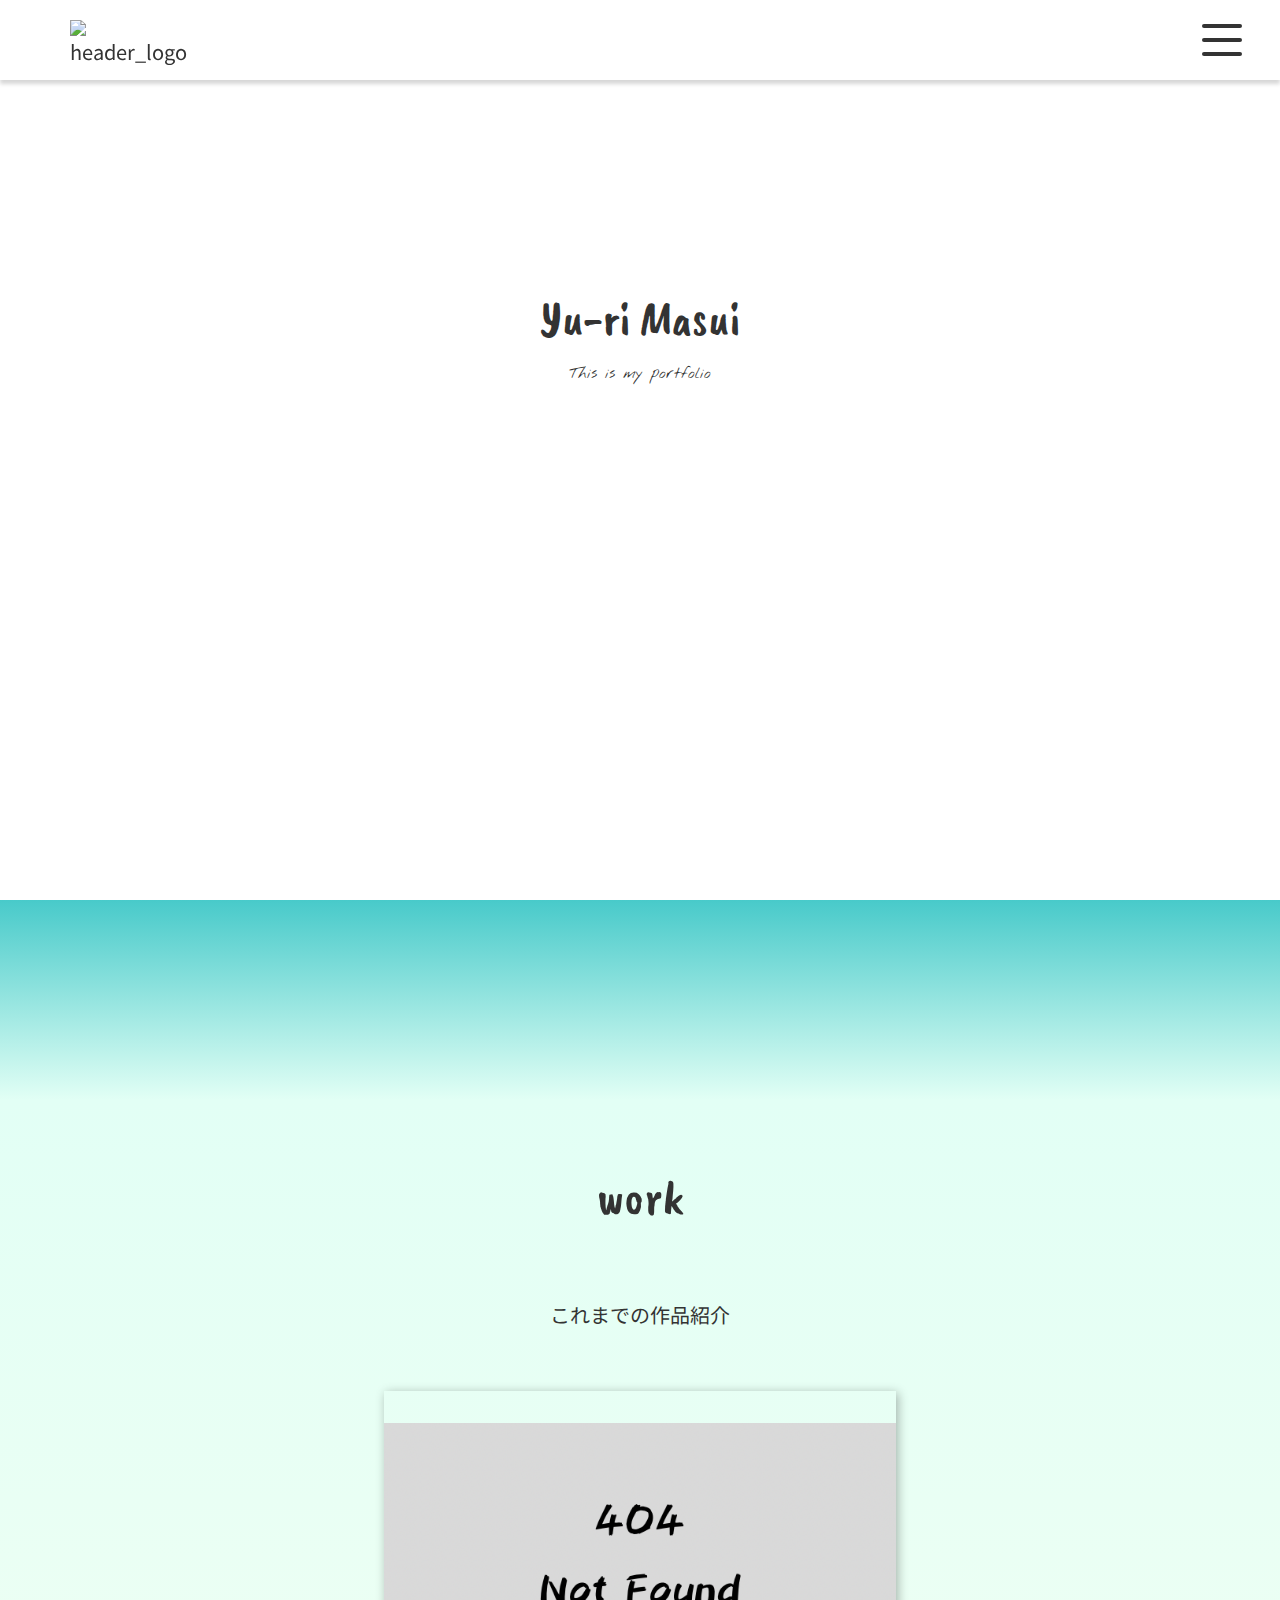
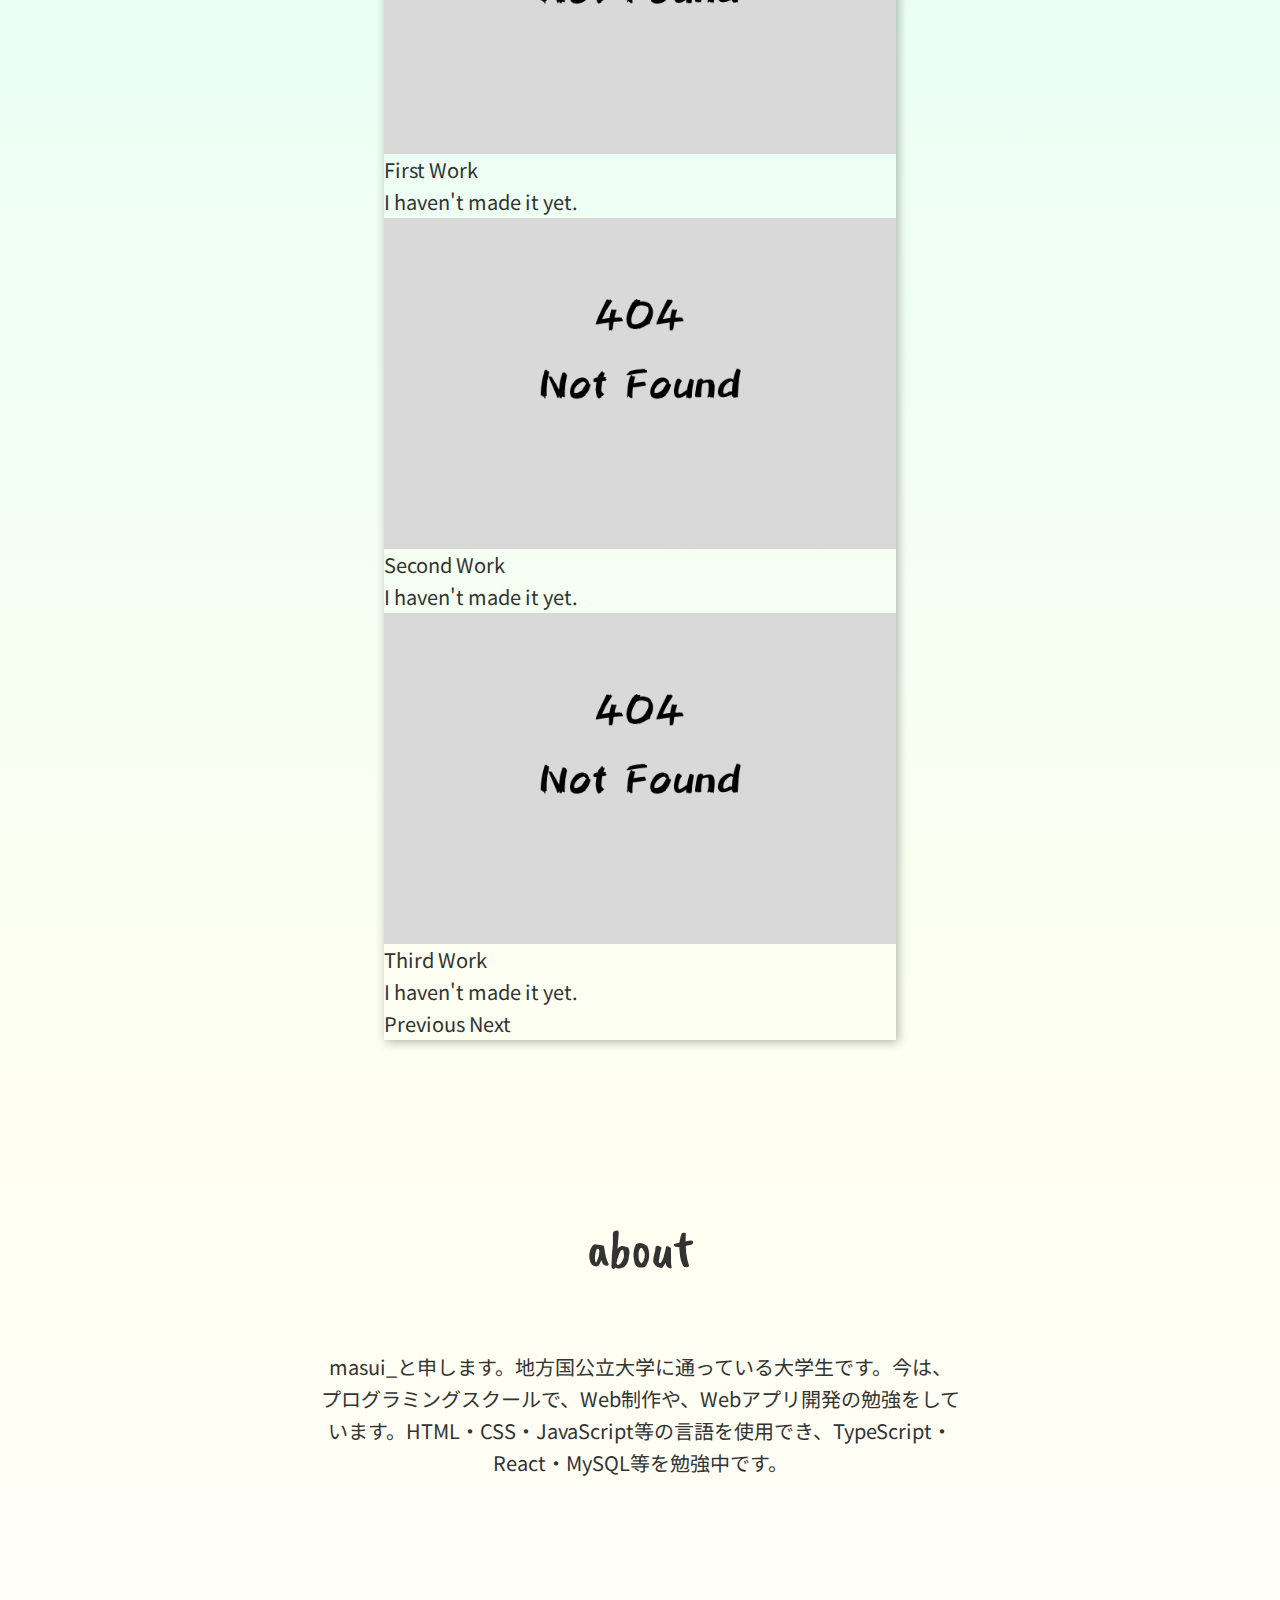
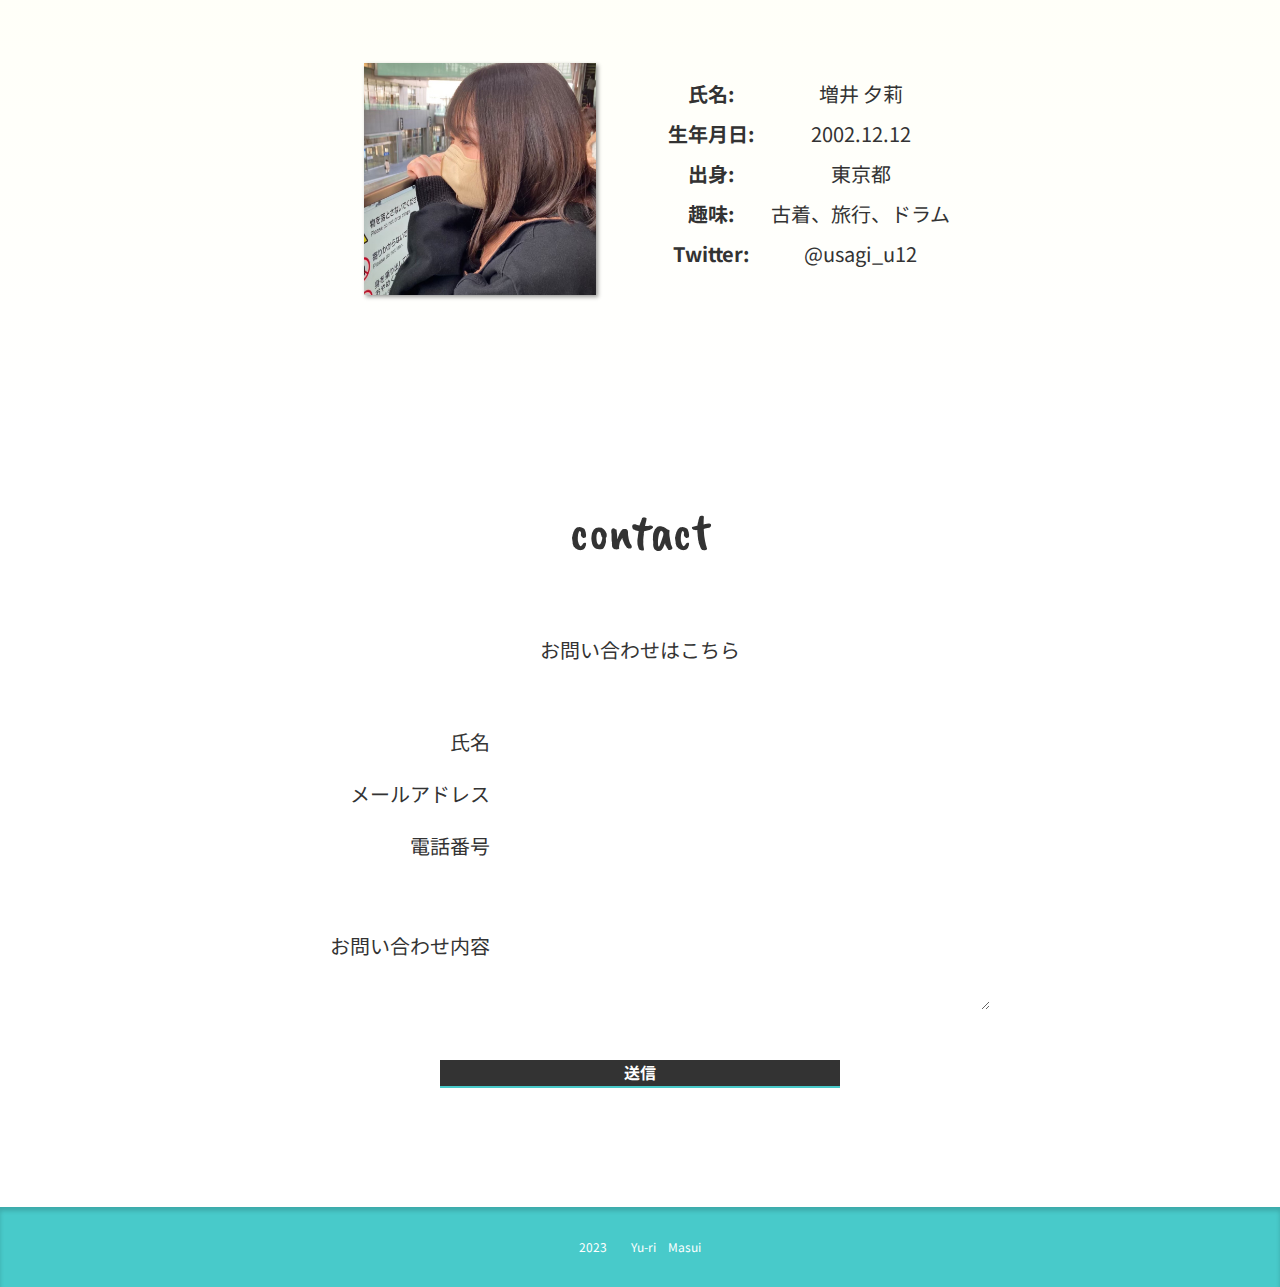
==== index.html @ 7bfdb61e "Add files via upload" ====
<!DOCTYPE html>
<html lang="ja">
  <head>
    <meta charset="UTF-8" />
    <meta name="viewport" content="width=device-width, initial-scale=1.0" />
    <title>Yu-ri Masui' portfolio</title>
    <!-- google fonts -->
    <link rel="preconnect" href="https://fonts.googleapis.com" />
    <link rel="preconnect" href="https://fonts.gstatic.com" crossorigin />
    <link
      href="https://fonts.googleapis.com/css2?family=Caveat+Brush&family=Nothing+You+Could+Do&family=Noto+Sans+JP:wght@400;700&display=swap"
      rel="stylesheet"
    />
    <!-- link -->
    <link rel="stylesheet" href="/src/css/reset.css" />
    <link
      href="https://cdn.jsdelivr.net/npm/bootstrap@5.3.0/dist/css/bootstrap.min.css"
      rel="stylesheet"
      integrity="sha384-9ndCyUaIbzAi2FUVXJi0CjmCapSmO7SnpJef0486qhLnuZ2cdeRhO02iuK6FUUVM"
      crossorigin="anonymous"
    />
    <link rel="stylesheet" href="/src/css/style.css" />
    <link
      rel="stylesheet"
      href="https://cdn.jsdelivr.net/npm/bootstrap-icons@1.8.0/font/bootstrap-icons.css"
    />
    <script
      src="https://cdn.jsdelivr.net/npm/bootstrap@5.3.0/dist/js/bootstrap.bundle.min.js"
      integrity="sha384-geWF76RCwLtnZ8qwWowPQNguL3RmwHVBC9FhGdlKrxdiJJigb/j/68SIy3Te4Bkz"
      crossorigin="anonymous"
    ></script>
    <script src="/src/main.js" defer></script>
  </head>
  <body>
    <!-- header -->
    <header class="header">
      <!-- header_logo -->
      <p class="header_logo">
        <a href="index.html" class="header_logo-link">
          <img
            src="/img/header01.jpg"
            alt="header_logo"
            class="header_logo-img"
            width="567"
            height="339"
          />
        </a>
      </p>
      <!-- header_nav -->
      <div class="drawer">
        <div class="drawer_hamburger" id="js_drawer_hamburger">
          <span class="hamburger-linetop" id="js_hamburger-linetop"></span>
          <span
            class="hamburger-linecenter"
            id="js_hamburger-linecenter"
          ></span>
          <span
            class="hamburger-linebottom"
            id="js_hamburger-linebottom"
          ></span>
        </div>
        <nav class="nav" id="js_nav">
          <ul class="nav_list">
            <li class="nav_item">
              <a href="#work" class="js_close-hamburger">work</a>
            </li>
            <li class="nav_item">
              <a href="#about" class="js_close-hamburger">about</a>
            </li>
            <li class="nav_item">
              <a href="#contact" class="js_close-hamburger">contact</a>
            </li>
          </ul>
        </nav>
      </div>
    </header>

    <!-- main -->
    <main class="main">
      <!-- main_kv -->
      <div class="kv">
        <h1 class="kv_ttl">Yu-ri Masui</h1>
        <h2 class="kv_ttl-sub">This is my portfolio</h2>
      </div>
      <div class="space1" id="work"></div>
      <!-- main_works -->
      <div class="works cont">
        <h2 class="ttl">work</h2>
        <p class="txt">これまでの作品紹介</p>
        <!-- ここでスライドショー作りたい -->
        <div
          id="carouselExampleDark"
          class="carousel carousel-dark slide work-carousel"
          data-bs-ride="carousel"
        >
          <div class="carousel-indicators">
            <button
              type="button"
              data-bs-target="#carouselExampleDark"
              data-bs-slide-to="0"
              class="active"
              aria-current="true"
              aria-label="Slide 1"
            ></button>
            <button
              type="button"
              data-bs-target="#carouselExampleDark"
              data-bs-slide-to="1"
              aria-label="Slide 2"
            ></button>
            <button
              type="button"
              data-bs-target="#carouselExampleDark"
              data-bs-slide-to="2"
              aria-label="Slide 3"
            ></button>
          </div>
          <div class="carousel-inner work-carousel-inner">
            <!-- item1 -->
            <div class="carousel-item active" data-bs-interval="5000">
              <a href="https://www.anime-chiikawa.jp/">
                <img
                  src="/img/item01.png"
                  class="d-block w-100 work-carousel-img"
                  alt="404nofound"
                  width="650"
                  height="420"
                />
                <div class="carousel-caption d-none d-md-block">
                  <h5>First Work</h5>
                  <p>I haven't made it yet.</p>
                </div>
              </a>
            </div>
            <!-- item2 -->
            <div class="carousel-item" data-bs-interval="5000">
              <a href="">
                <img
                  src="/img/item01.png"
                  class="d-block w-100 work-carousel-img"
                  alt="404nofound"
                  width="650"
                  height="420"
                />
                <div class="carousel-caption d-none d-md-block">
                  <h5>Second Work</h5>
                  <p>I haven't made it yet.</p>
                </div>
              </a>
            </div>
            <!-- item3 -->
            <div class="carousel-item" data-bs-interval="5000">
              <a href="">
                <img
                  src="/img/item01.png"
                  class="d-block w-100 work-carousel-img"
                  alt="404nofound"
                  width="650"
                  height="420"
                />
                <div class="carousel-caption d-none d-md-block">
                  <h5>Third Work</h5>
                  <p>I haven't made it yet.</p>
                </div>
              </a>
            </div>
          </div>
          <!-- prev btn -->
          <button
            class="carousel-control-prev"
            type="button"
            data-bs-target="#carouselExampleDark"
            data-bs-slide="prev"
          >
            <span class="carousel-control-prev-icon" aria-hidden="true"></span>
            <span class="visually-hidden">Previous</span>
          </button>
          <!-- next btn -->
          <button
            class="carousel-control-next"
            type="button"
            data-bs-target="#carouselExampleDark"
            data-bs-slide="next"
          >
            <span class="carousel-control-next-icon" aria-hidden="true"></span>
            <span class="visually-hidden">Next</span>
          </button>
        </div>
      </div>
      <!-- main_about -->
      <div class="about cont" id="about">
        <h2 class="ttl">about</h2>
        <p class="txt">
          masui_と申します。地方国公立大学に通っている大学生です。今は、プログラミングスクールで、Web制作や、Webアプリ開発の勉強をしています。HTML・CSS・JavaScript等の言語を使用でき、TypeScript・React・MySQL等を勉強中です。
        </p>
        <div class="about_wrap">
          <div class="about_img-wrap">
            <img
              src="/img/about01.jpg"
              alt="masui_"
              class="about_img"
              width="200px"
              height="200px"
            />
          </div>
          <table class="about_table">
            <tr class="about_tr">
              <td class="about_head">氏名:</td>
              <td class="about_data">増井 夕莉</td>
            </tr>
            <tr class="about_tr">
              <td class="about_head">生年月日:</td>
              <td class="about_data">2002.12.12</td>
            </tr>
            <tr class="about_tr">
              <td class="about_head">出身:</td>
              <td class="about_data">東京都</td>
            </tr>
            <tr class="about_tr">
              <td class="about_head">趣味:</td>
              <td class="about_data">古着、旅行、ドラム</td>
            </tr>
            <tr class="about_tr">
              <td class="about_head">Twitter:</td>
              <td class="about_data">@usagi_u12</td>
            </tr>
          </table>
        </div>
      </div>
      <!-- main_contact -->
      <div class="contact cont" id="contact">
        <h2 class="ttl">contact</h2>
        <p class="txt">お問い合わせはこちら</p>
        <div class="contact_form">
          <!-- bootstrapでふぉーむつくる -->
          <form>
            <div class="form-group">
              <label for="exampleInputName">氏名</label>
              <input
                type="name"
                class="form-control"
                id="exampleInputName"
                aria-describedby="emailHelp"
                placeholder=""
              />
            </div>
            <div class="form-group">
              <label for="exampleInputEmail">メールアドレス</label>
              <input
                type="email"
                class="form-control"
                id="exampleInputEmail"
                placeholder=""
              />
            </div>
            <div class="form-group">
              <label for="exampleInputTel">電話番号</label>
              <input
                type="tel"
                class="form-control"
                id="exampleInputTel"
                placeholder=""
              />
            </div>
            <div class="form-group">
              <label for="exampleInputTextarea">お問い合わせ内容</label>
              <textarea
                class="form-control"
                id="exampleInputTextarea"
                rows="5"
              ></textarea>
            </div>
            <a href="" class="form-btn btn">送信</a>
          </form>
        </div>
      </div>
    </main>

    <!-- footer -->
    <footer class="footer">
      <small class="footer_cr">2023　　Yu-ri　Masui</small>
    </footer>
  </body>
</html>
---- src/css/style.css ----
@charset "UTF-8";

:root {
  --white-color: #fff;
  --black-color: #333;
  --emerald-color: #48caca;
  --green-color: #e2fff5;
  --yellow-color: #fffff1;
}

body {
  color: var(--black-color);
  font-size: 14px;
  line-height: 1.6;
  background: var(--white-color);
  font-family: "Caveat Brush", cursive;
  font-family: "Nothing You Could Do", cursive;
  font-family: "Noto Sans JP", sans-serif;
}
@media screen and (min-width: 768px) {
  body {
    font-size: 20px;
  }
}

/* header */
.header {
  height: 60px;
  position: sticky;
  top: 0;
  left: 0;
  z-index: 100;
  padding: 0 4px;
  box-shadow: 0 4px 4px rgba(0, 0, 0, 0.16);
  display: flex;
  justify-content: space-between;
  align-items: center;
  background: var(--white-color);
}
@media screen and (min-width: 768px) {
  .header {
    height: 80px;
    padding: 0 10px;
  }
}

.header_logo {
  top: 0;
  width: 100px;
  height: 40px;
}
@media screen and (min-width: 768px) {
  .header_logo {
    margin-left: 60px;
    width: 120px;
  }
}

/* ハンバーガーメニュー */
/* ～アイコン */
.drawer_hamburger {
  display: flex;
  height: 60px;
  width: 60px;
  justify-content: center;
  align-items: center;
  position: relative;
  z-index: 90;
  cursor: pointer;
}
@media screen and (min-width: 768px) {
  .drawer_hamburger {
    height: 96px;
    width: 96px;
  }
}
.hamburger-linetop,
.hamburger-linecenter,
.hamburger-linebottom {
  height: 2px;
  width: 25px;
  border-radius: 3px;
  background: var(--black-color);
  transition: 0.5s;
  position: absolute;
}
@media screen and (min-width: 768px) {
  .hamburger-linetop,
  .hamburger-linecenter,
  .hamburger-linebottom {
    height: 4px;
    width: 40px;
    border-radius: 5px;
  }
}
.hamburger-linetop {
  top: 20px;
}
@media screen and (min-width: 768px) {
  .hamburger-linetop {
    top: 32px;
  }
}
.hamburger-linebottom {
  bottom: 20px;
}
@media screen and (min-width: 768px) {
  .hamburger-linebottom {
    bottom: 32px;
  }
}

/* ～でてくるやつ（引き出し？） */
.nav {
  width: 100%;
  height: 100%;
  position: fixed;
  bottom: 100%;
  left: 0%;
  z-index: 80;
  background: var(--white-color);
  transition: 0.5s;
  text-align: center;
  padding-top: 200px;
}

.nav_list {
  list-style: none;
  margin-left: calc(50% - 64px);
}
@media screen and (min-width: 768px) {
  .nav_list {
    margin-left: calc(50% - 80px);
  }
}

.nav_item {
  display: flex;
  justify-content: center;
  align-items: center;
}
.nav_item:not(:first-child) {
  margin-top: 40px;
}
@media screen and (min-width: 768px) {
  .nav_item:not(:first-child) {
    margin-top: 64px;
  }
}
.nav_item a {
  font-family: "Caveat Brush", cursive;
  font-size: 24px;
  color: var(--black-color);
  text-decoration: none;
}
@media screen and (min-width: 768px) {
  .nav_item a {
    font-size: 32px;
  }
}
.nav_item a:hover {
  color: var(--emerald-color);
  transition: 0.3s;
}

/* クリックで追加するCSS */
.nav_open {
  bottom: 0;
}
.hamburger-linetop-later {
  top: 29px;
  transform: rotate(45deg);
}
@media screen and (min-width: 768px) {
  .hamburger-linetop-later {
    top: 62px;
  }
}
.hamburger-linecenter-later {
  background: rgba(255, 255, 255, 0);
}
.hamburger-linebottom-later {
  bottom: 29px;
  transform: rotate(-45deg);
}
@media screen and (min-width: 768px) {
  .hamburger-linetop-later {
    bottom: 62px;
  }
}

/* main */
.kv {
  height: calc(100vh - 60px);
}
@media screen and (min-width: 768px) {
  .kv {
    height: calc(100vh - 80px);
  }
}

.kv_ttl {
  padding-top: 300px;
  font-family: "Caveat Brush", cursive;
  font-size: 48px;
  text-align: center;
}
@media screen and (min-width: 768px) {
  .kv_ttl {
    padding-top: 200px;
  }
}

.kv_ttl-sub {
  padding-top: 4px;
  font-family: "Nothing You Could Do", cursive;
  font-size: 16px;
  text-align: center;
}

.space1 {
  height: 70px;
  background: linear-gradient(var(--emerald-color), var(--green-color));
}
@media screen and (min-width: 768px) {
  .space1 {
    height: 200px;
  }
}

/* cont */
.cont {
  padding: 32px 0;
}
@media screen and (min-width: 768px) {
  .cont {
    padding: 56px 0;
  }
}

.ttl {
  font-family: "Caveat Brush", cursive;
  font-size: 32px;
  text-align: center;
}
@media screen and (min-width: 768px) {
  .ttl {
    font-size: 52px;
  }
}

.txt {
  width: 80%;
  margin: 20px auto;
  text-align: center;
}
@media screen and (min-width: 768px) {
  .txt {
    width: 50%;
    margin: 60px auto;
  }
}

/* works */
.works {
  background: linear-gradient(var(--green-color), var(--yellow-color));
}

.work-carousel {
  width: 80%;
  margin: 56px auto;
  box-shadow: 2px 2px 10px rgba(0, 0, 0, 0.3);
}
@media screen and (min-width: 768px) {
  .work-carousel {
    width: 60%;
  }
}
@media screen and (min-width: 1080px) {
  .work-carousel {
    width: 40%;
  }
}

/* about */
.about {
  background: linear-gradient(var(--yellow-color), var(--white-color));
}

@media screen and (min-width: 1080px) {
  .about_wrap {
    display: flex;
    align-items: center;
    margin-left: calc(50% - 300px);
  }
}

.about_img-wrap {
  margin: 0 auto;
  margin-top: 40px;
  padding: 0 24px;
  width: 200px;
  height: 200px;
  display: flex;
  align-items: center;
}
@media screen and (min-width: 1080px) {
  .about_img-wrap {
    width: 400px;
    height: 400px;
  }
}

.about_img {
  box-shadow: 2px 2px 4px rgba(0, 0, 0, 0.4);
}

.about_table {
  display: flex;
  justify-content: center;
  align-items: center;
}
@media screen and (min-width: 1080px) {
  .about_table {
    display: block;
    margin-top: 30px;
    margin-left: 40px;
  }
}

.about_tr:not(:first-child) {
  white-space: 10px;
}

.about_head {
  padding: 4px 8px;
  text-align: center;
  font-weight: bold;
}

.about_data {
  padding: 4px 8px;
  text-align: center;
}

/* contact */
.contact_form {
  margin: 60px 0;
  /* padding: 0 24px; */
  display: flex;
  justify-content: center;
}

.form-group:not(:first-child) {
  margin-top: 20px;
}

@media screen and (min-width: 1080px) {
  .form-group {
    display: flex;
    justify-content: space-around;
    align-items: center;
    width: 800px;
  }
  .form-group label {
    width: 200px;
    display: flex;
    justify-content: right;
  }
  .form-group input,
  .form-group textarea {
    width: 400px;
  }
}

.form-btn {
  font-size: 16px;
  font-weight: bold;
  margin-top: 20px;
  margin-bottom: 3px;
  display: flex;
  justify-content: center;
  color: var(--white-color);
  background: var(--black-color);
  border-bottom: 2px solid var(--emerald-color);
}
@media screen and (min-width: 1080px) {
  .form-btn {
    width: 400px;
    margin-top: 50px;
    margin-left: auto;
    margin-right: auto;
  }
}

.form-btn:hover {
  margin-top: 23px;
  margin-bottom: 0;
  color: var(--white-color);
  background: var(--emerald-color);
  border-bottom: 2px solid var(--black-color);
}
@media screen and (min-width: 1080px) {
  .form-btn:hover {
    margin-top: 53px;
  }
}

/* footer */
.footer {
  height: 60px;
  background: var(--emerald-color);
  box-shadow: 0 4px 4px 0 rgba(0, 0, 0, 0.16) inset;
}
@media screen and (min-width: 1080px) {
  .footer {
    height: 80px;
  }
}

.footer_cr {
  color: var(--white-color);
  font-size: 12px;
  padding: 20px 0;
  display: flex;
  align-items: center;
  justify-content: center;
}
@media screen and (min-width: 768px) {
  .footer_cr {
    padding: 30px 0;
  }
}
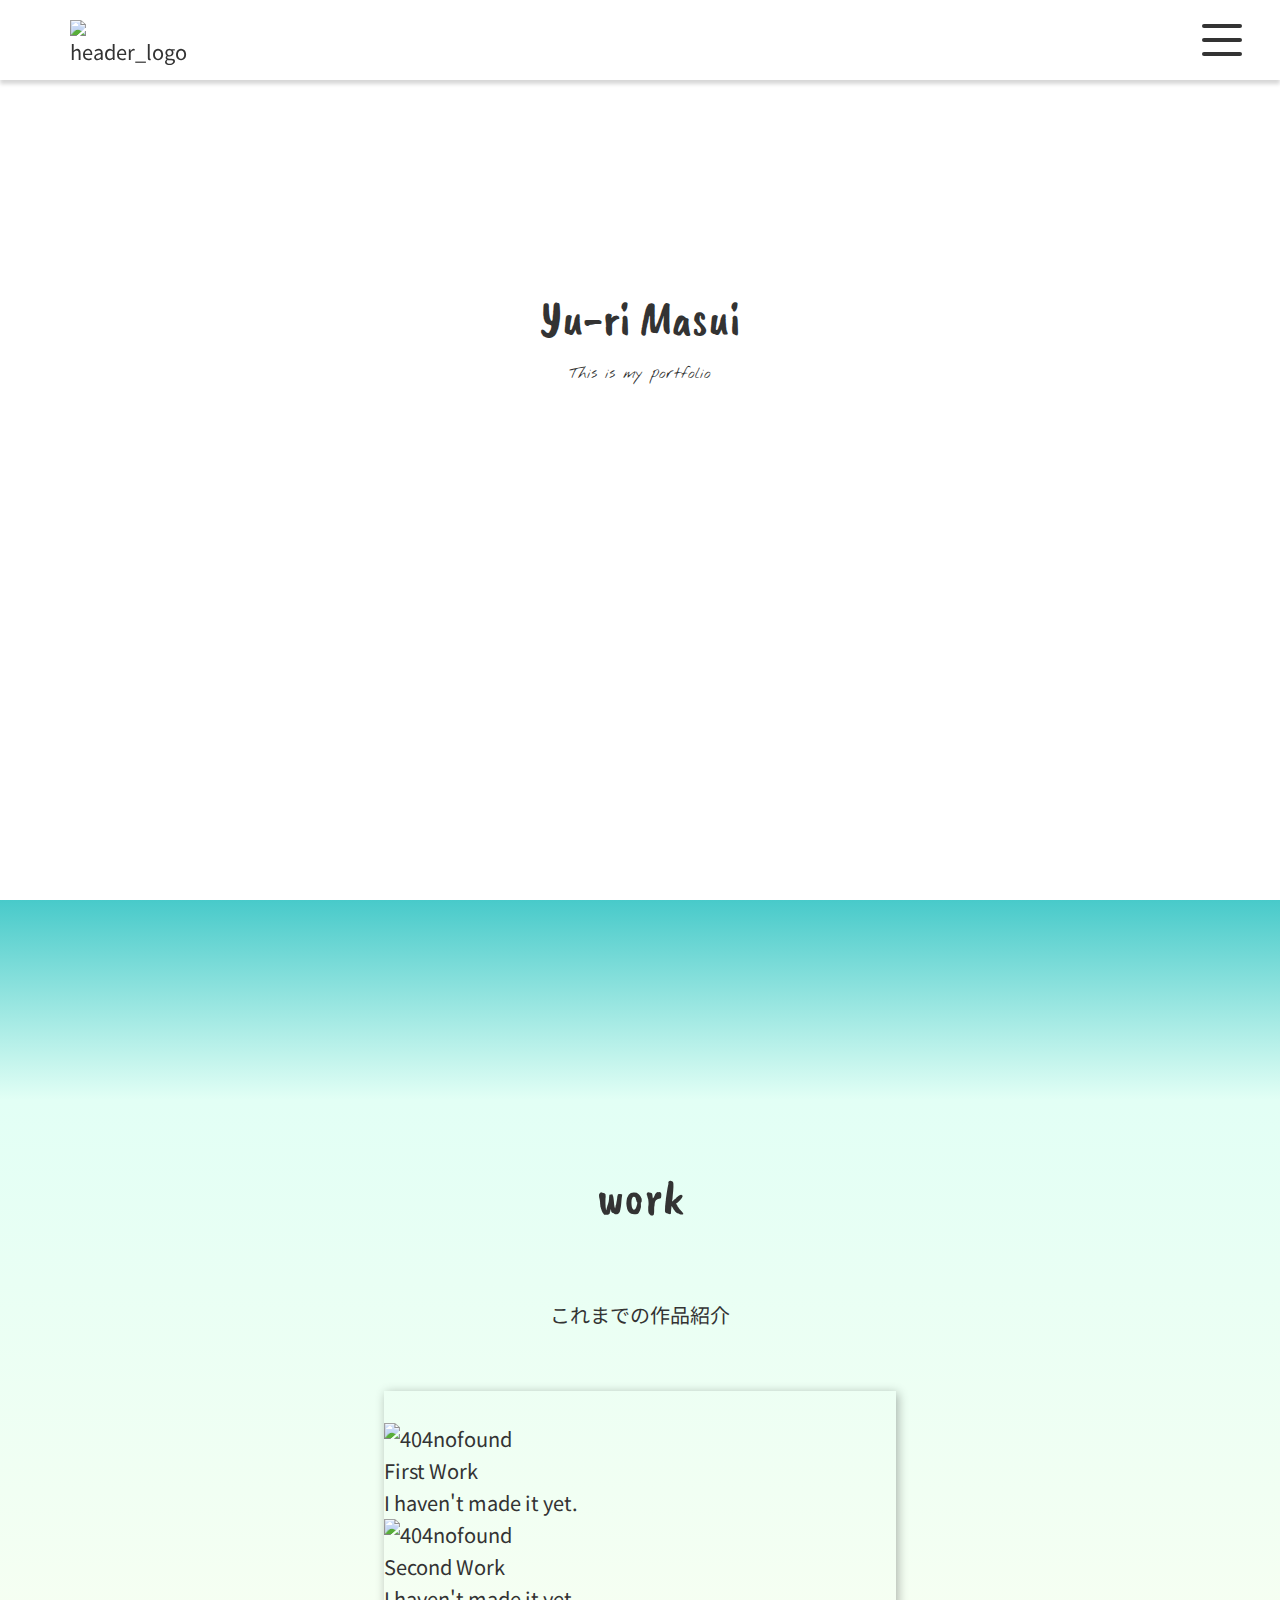
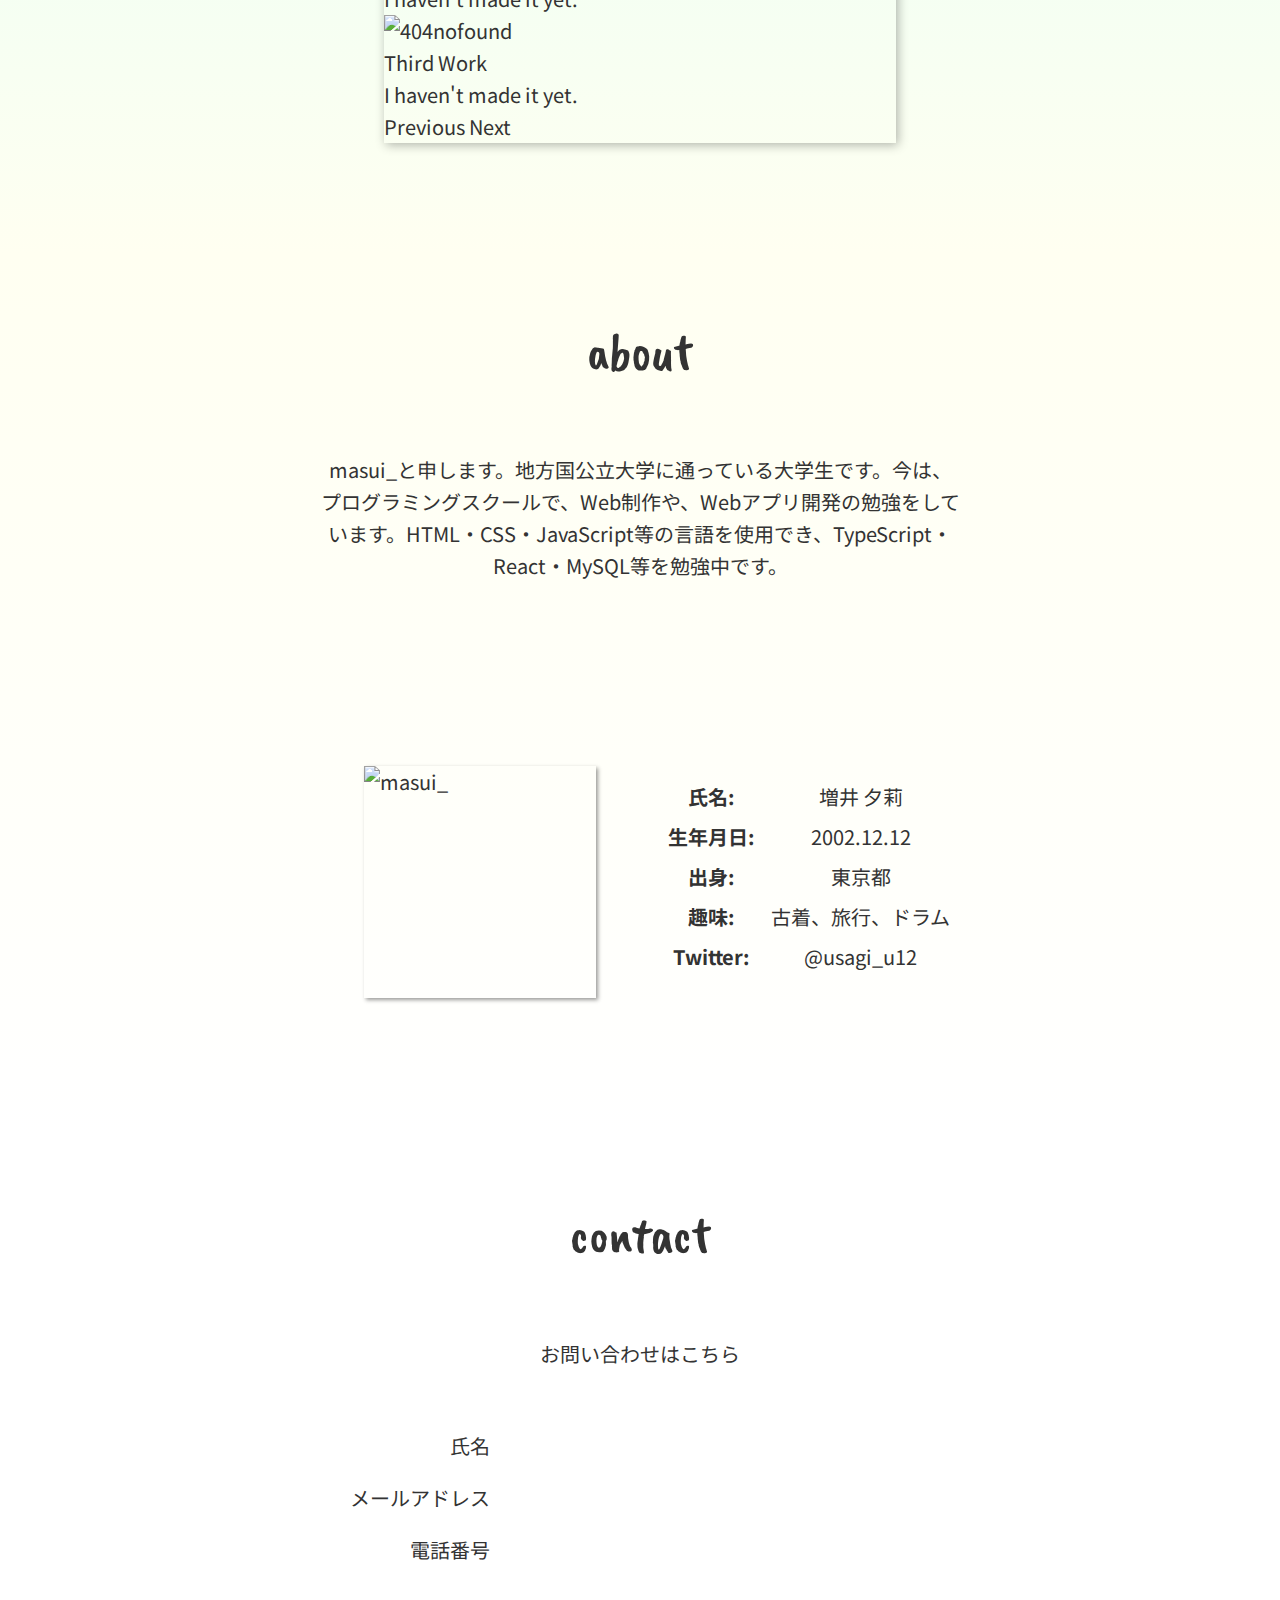
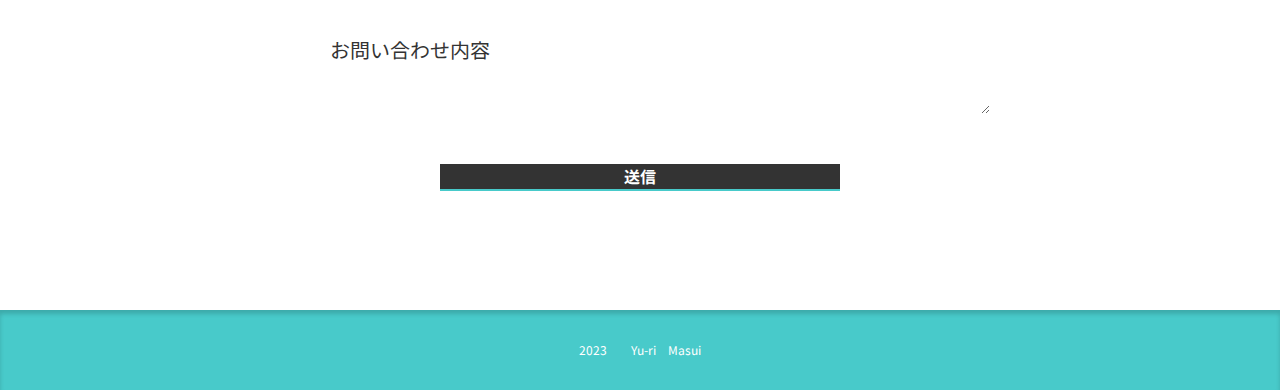
==== commit 152109ce: "Add files via upload" ====
--- a/index.html
+++ b/index.html
@@ -38,7 +38,7 @@
       <p class="header_logo">
         <a href="index.html" class="header_logo-link">
           <img
-            src="/img/header01.jpg"
+            src="/src/img/header01.png"
             alt="header_logo"
             class="header_logo-img"
             width="567"
@@ -120,7 +120,7 @@
             <div class="carousel-item active" data-bs-interval="5000">
               <a href="https://www.anime-chiikawa.jp/">
                 <img
-                  src="/img/item01.png"
+                  src="/src/img/item01.png"
                   class="d-block w-100 work-carousel-img"
                   alt="404nofound"
                   width="650"
@@ -136,7 +136,7 @@
             <div class="carousel-item" data-bs-interval="5000">
               <a href="">
                 <img
-                  src="/img/item01.png"
+                  src="/src/img/item01.png"
                   class="d-block w-100 work-carousel-img"
                   alt="404nofound"
                   width="650"
@@ -152,7 +152,7 @@
             <div class="carousel-item" data-bs-interval="5000">
               <a href="">
                 <img
-                  src="/img/item01.png"
+                  src="src/img/item01.png"
                   class="d-block w-100 work-carousel-img"
                   alt="404nofound"
                   width="650"
@@ -196,7 +196,7 @@
         <div class="about_wrap">
           <div class="about_img-wrap">
             <img
-              src="/img/about01.jpg"
+              src="/src/img/about01.jpg"
               alt="masui_"
               class="about_img"
               width="200px"
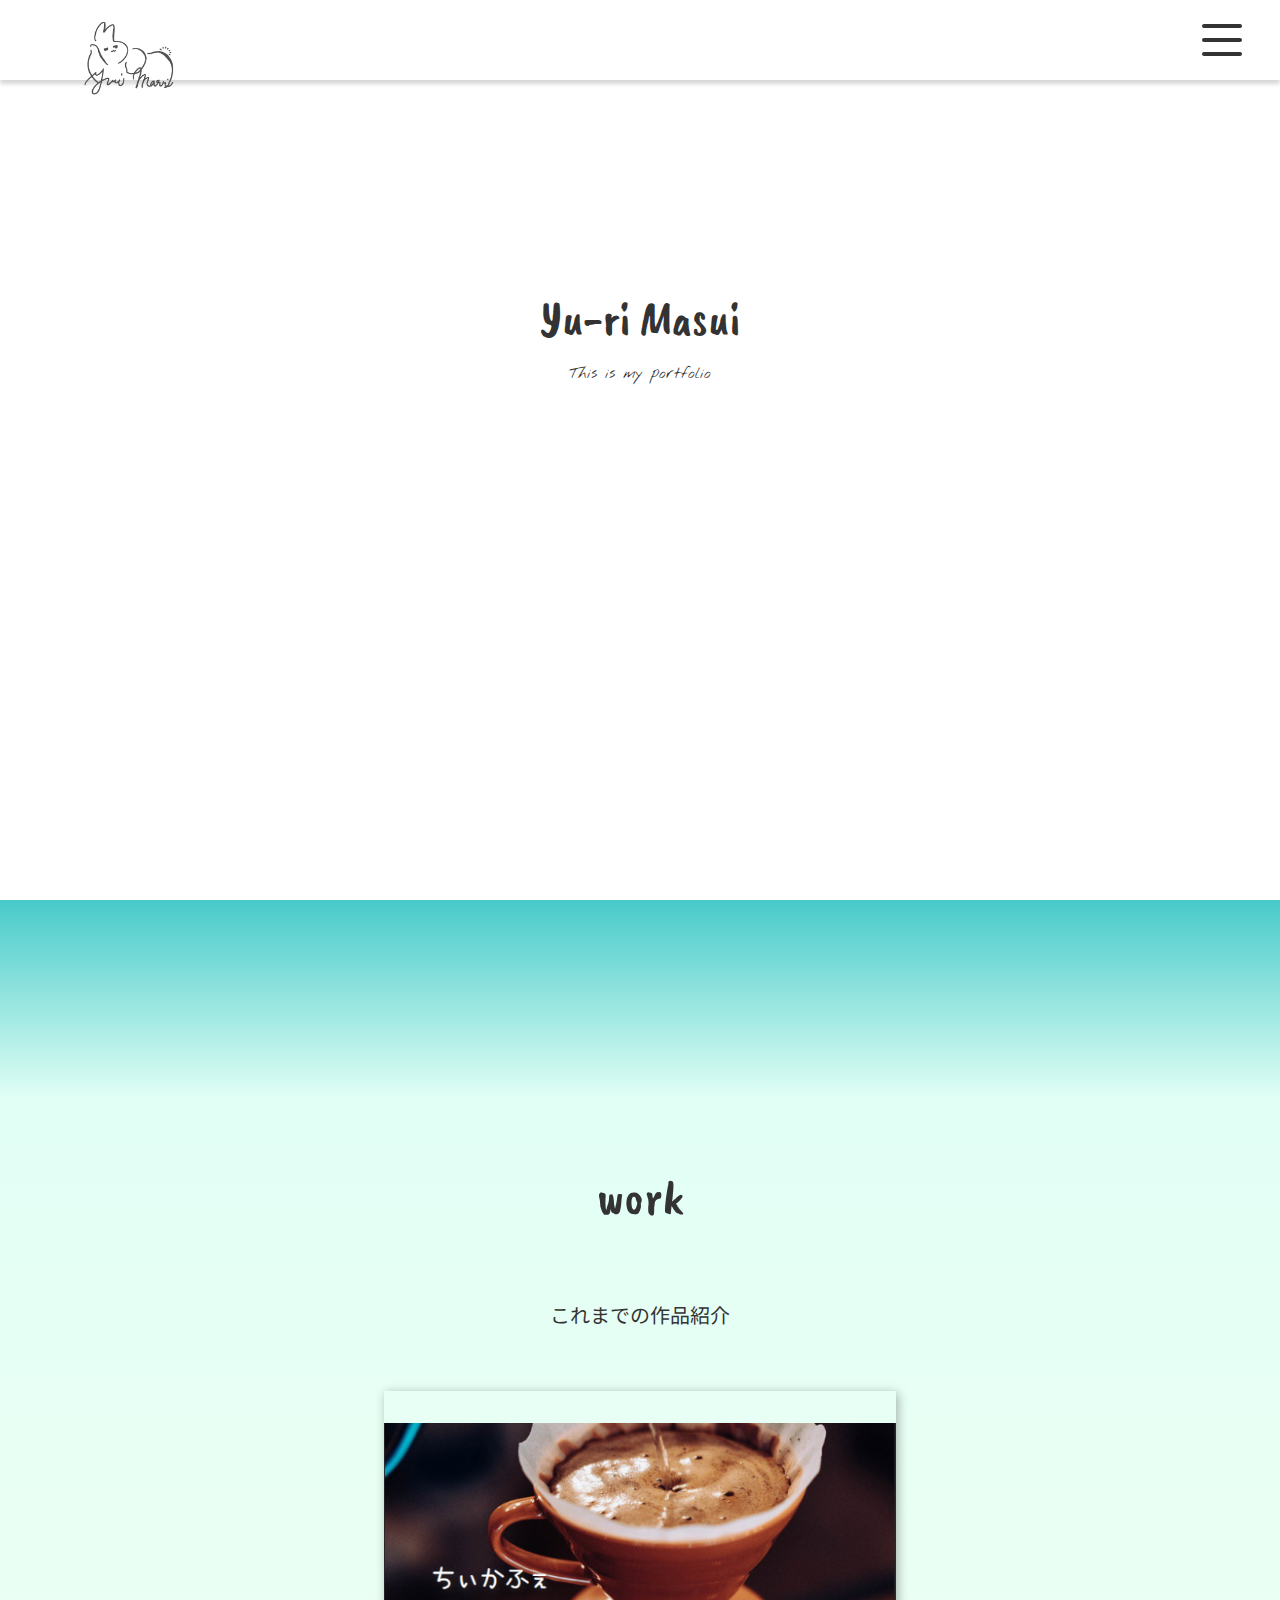
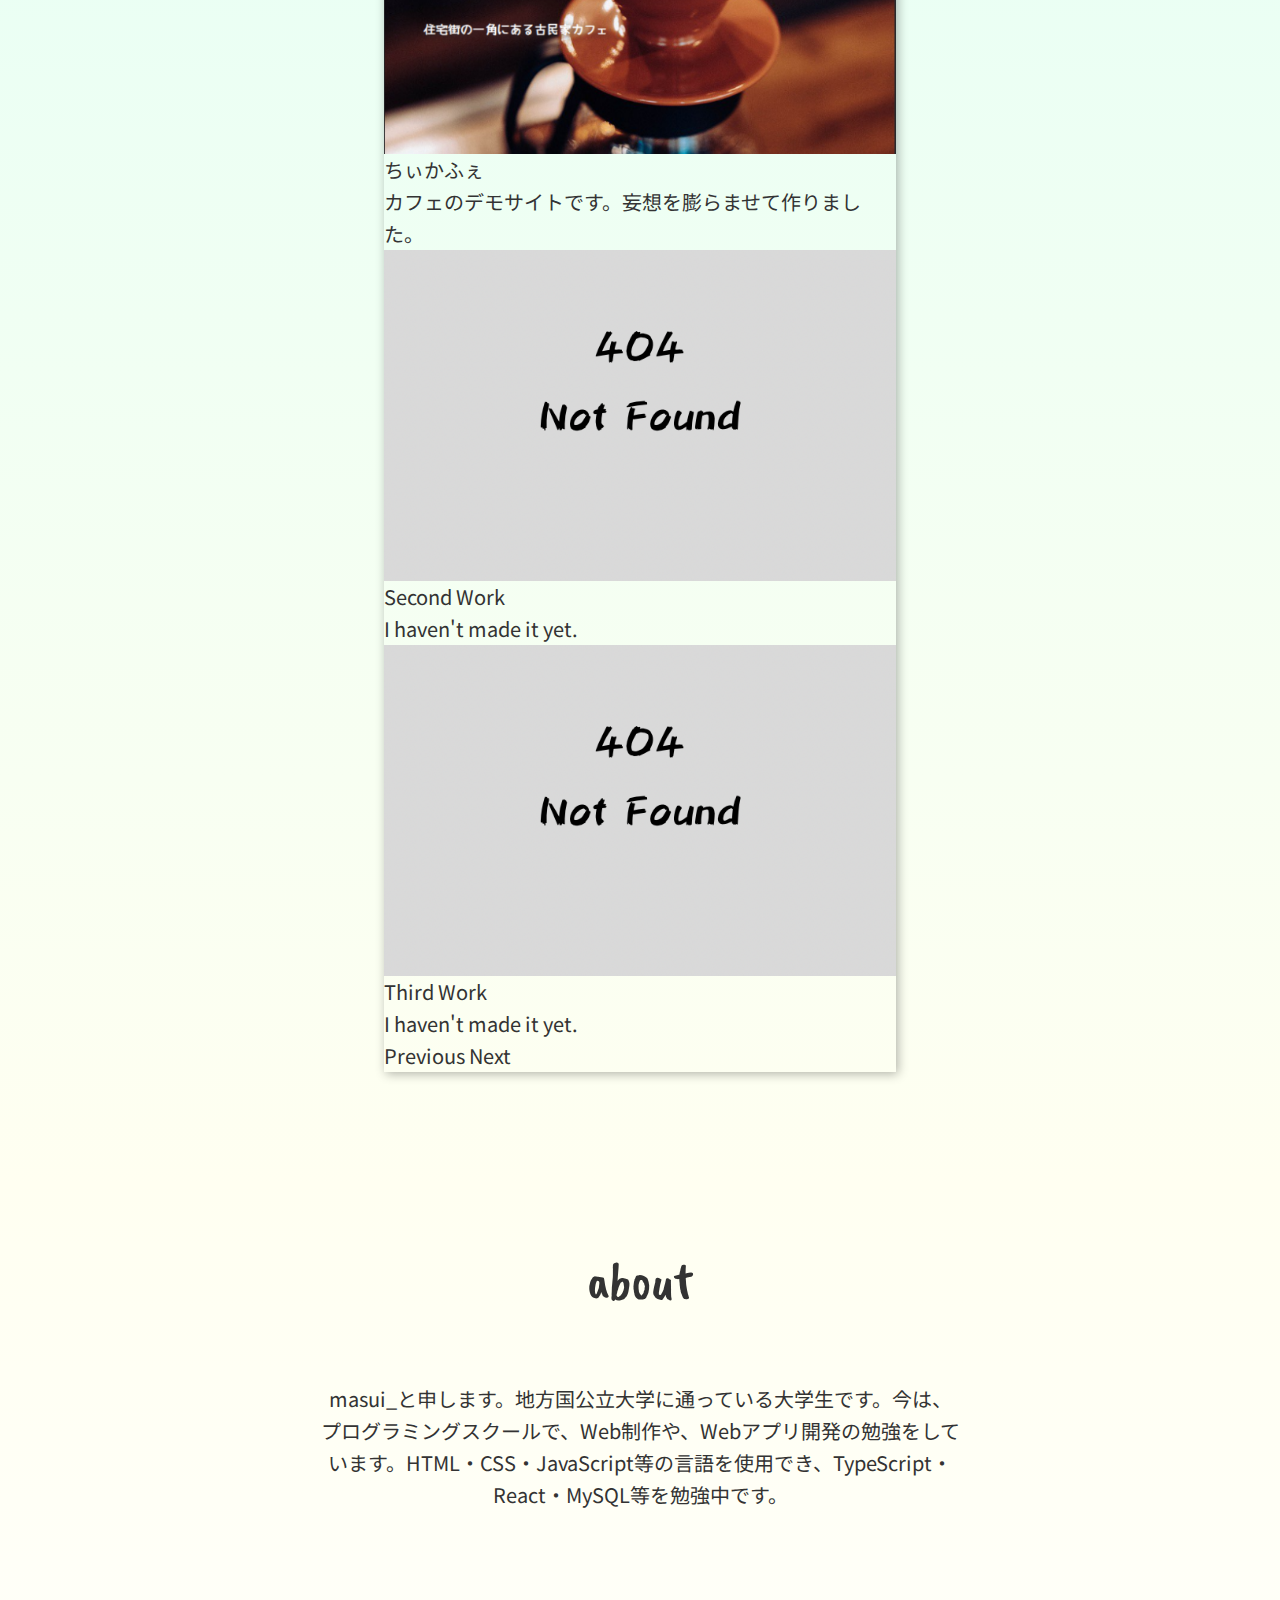
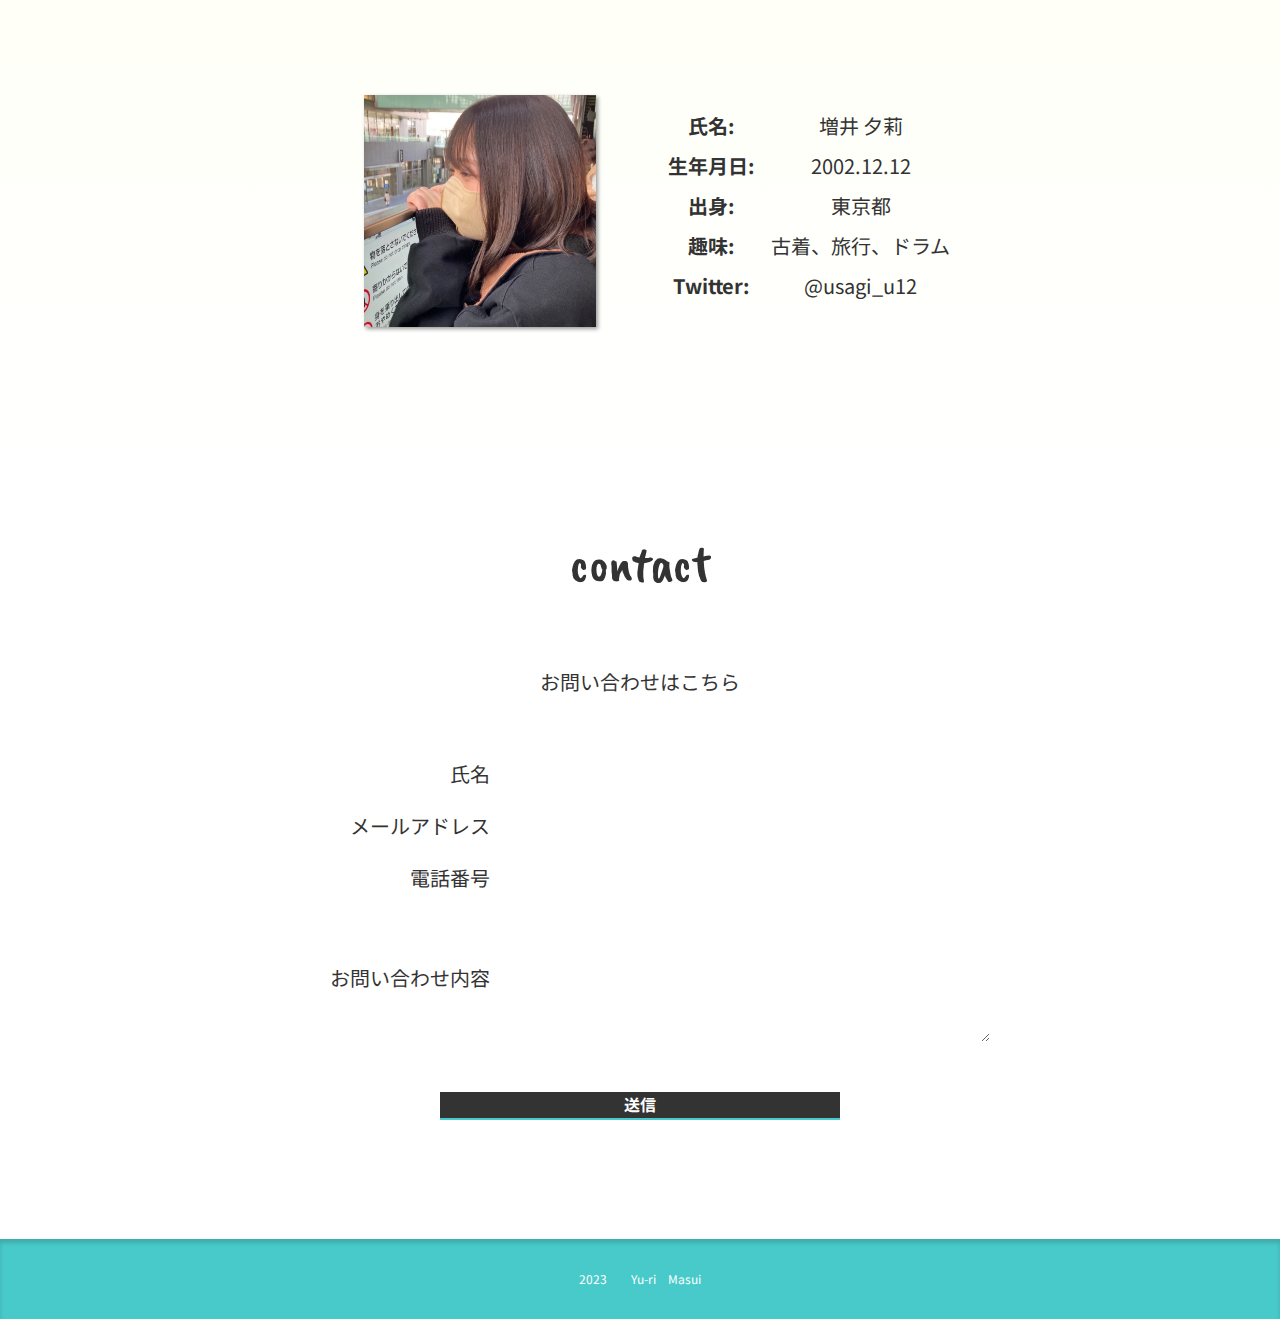
==== commit 77ecc6fc: "Add files via upload" ====
--- a/index.html
+++ b/index.html
@@ -3,7 +3,9 @@
   <head>
     <meta charset="UTF-8" />
     <meta name="viewport" content="width=device-width, initial-scale=1.0" />
-    <title>Yu-ri Masui' portfolio</title>
+    <title>Yu-ri Masui's portfolio</title>
+    <meta name="description" content="This is Yu-ri Masui's portfolio." />
+    <link rel="icon" href="img/usagi10.png" type="image/png" />
     <!-- google fonts -->
     <link rel="preconnect" href="https://fonts.googleapis.com" />
     <link rel="preconnect" href="https://fonts.gstatic.com" crossorigin />
@@ -12,14 +14,15 @@
       rel="stylesheet"
     />
     <!-- link -->
-    <link rel="stylesheet" href="/src/css/reset.css" />
+    <link rel="stylesheet" href="css/reset.css" />
+
     <link
       href="https://cdn.jsdelivr.net/npm/bootstrap@5.3.0/dist/css/bootstrap.min.css"
       rel="stylesheet"
       integrity="sha384-9ndCyUaIbzAi2FUVXJi0CjmCapSmO7SnpJef0486qhLnuZ2cdeRhO02iuK6FUUVM"
       crossorigin="anonymous"
     />
-    <link rel="stylesheet" href="/src/css/style.css" />
+    <link rel="stylesheet" href="css/style.css" />
     <link
       rel="stylesheet"
       href="https://cdn.jsdelivr.net/npm/bootstrap-icons@1.8.0/font/bootstrap-icons.css"
@@ -29,7 +32,7 @@
       integrity="sha384-geWF76RCwLtnZ8qwWowPQNguL3RmwHVBC9FhGdlKrxdiJJigb/j/68SIy3Te4Bkz"
       crossorigin="anonymous"
     ></script>
-    <script src="/src/main.js" defer></script>
+    <script src="main.js" defer></script>
   </head>
   <body>
     <!-- header -->
@@ -38,7 +41,7 @@
       <p class="header_logo">
         <a href="index.html" class="header_logo-link">
           <img
-            src="/src/img/header01.png"
+            src="img/header01.png"
             alt="header_logo"
             class="header_logo-img"
             width="567"
@@ -118,17 +121,17 @@
           <div class="carousel-inner work-carousel-inner">
             <!-- item1 -->
             <div class="carousel-item active" data-bs-interval="5000">
-              <a href="https://www.anime-chiikawa.jp/">
+              <a href="https://yu-rimasui.github.io/chi-cafe/">
                 <img
-                  src="/src/img/item01.png"
+                  src="img/item02.png"
                   class="d-block w-100 work-carousel-img"
                   alt="404nofound"
                   width="650"
                   height="420"
                 />
                 <div class="carousel-caption d-none d-md-block">
-                  <h5>First Work</h5>
-                  <p>I haven't made it yet.</p>
+                  <h5>ちぃかふぇ</h5>
+                  <p>カフェのデモサイトです。妄想を膨らませて作りました。</p>
                 </div>
               </a>
             </div>
@@ -136,7 +139,7 @@
             <div class="carousel-item" data-bs-interval="5000">
               <a href="">
                 <img
-                  src="/src/img/item01.png"
+                  src="img/item01.png"
                   class="d-block w-100 work-carousel-img"
                   alt="404nofound"
                   width="650"
@@ -152,7 +155,7 @@
             <div class="carousel-item" data-bs-interval="5000">
               <a href="">
                 <img
-                  src="src/img/item01.png"
+                  src="img/item01.png"
                   class="d-block w-100 work-carousel-img"
                   alt="404nofound"
                   width="650"
@@ -196,7 +199,7 @@
         <div class="about_wrap">
           <div class="about_img-wrap">
             <img
-              src="/src/img/about01.jpg"
+              src="img/about01.jpg"
               alt="masui_"
               class="about_img"
               width="200px"
--- a/css/style.css
+++ b/css/style.css
@@ -0,0 +1,433 @@
+@charset "UTF-8";
+
+:root {
+  --white-color: #fff;
+  --black-color: #333;
+  --emerald-color: #48caca;
+  --green-color: #e2fff5;
+  --yellow-color: #fffff1;
+}
+
+body {
+  color: var(--black-color);
+  font-size: 14px;
+  line-height: 1.6;
+  background: var(--white-color);
+  font-family: "Caveat Brush", cursive;
+  font-family: "Nothing You Could Do", cursive;
+  font-family: "Noto Sans JP", sans-serif;
+}
+@media screen and (min-width: 768px) {
+  body {
+    font-size: 20px;
+  }
+}
+
+/* header */
+.header {
+  height: 60px;
+  position: sticky;
+  top: 0;
+  left: 0;
+  z-index: 100;
+  padding: 0 4px;
+  box-shadow: 0 4px 4px rgba(0, 0, 0, 0.16);
+  display: flex;
+  justify-content: space-between;
+  align-items: center;
+  background: var(--white-color);
+}
+@media screen and (min-width: 768px) {
+  .header {
+    height: 80px;
+    padding: 0 10px;
+  }
+}
+
+.header_logo {
+  top: 0;
+  width: 100px;
+  height: 40px;
+}
+@media screen and (min-width: 768px) {
+  .header_logo {
+    margin-left: 60px;
+    width: 120px;
+  }
+}
+
+/* ハンバーガーメニュー */
+/* ～アイコン */
+.drawer_hamburger {
+  display: flex;
+  height: 60px;
+  width: 60px;
+  justify-content: center;
+  align-items: center;
+  position: relative;
+  z-index: 90;
+  cursor: pointer;
+}
+@media screen and (min-width: 768px) {
+  .drawer_hamburger {
+    height: 96px;
+    width: 96px;
+  }
+}
+.hamburger-linetop,
+.hamburger-linecenter,
+.hamburger-linebottom {
+  height: 2px;
+  width: 25px;
+  border-radius: 3px;
+  background: var(--black-color);
+  transition: 0.5s;
+  position: absolute;
+}
+@media screen and (min-width: 768px) {
+  .hamburger-linetop,
+  .hamburger-linecenter,
+  .hamburger-linebottom {
+    height: 4px;
+    width: 40px;
+    border-radius: 5px;
+  }
+}
+.hamburger-linetop {
+  top: 20px;
+}
+@media screen and (min-width: 768px) {
+  .hamburger-linetop {
+    top: 32px;
+  }
+}
+.hamburger-linebottom {
+  bottom: 20px;
+}
+@media screen and (min-width: 768px) {
+  .hamburger-linebottom {
+    bottom: 32px;
+  }
+}
+
+/* ～でてくるやつ（引き出し？） */
+.nav {
+  width: 100%;
+  height: 100%;
+  position: fixed;
+  bottom: 100%;
+  left: 0%;
+  z-index: 80;
+  background: var(--white-color);
+  transition: 0.5s;
+  text-align: center;
+  padding-top: 200px;
+}
+
+.nav_list {
+  list-style: none;
+  margin-left: calc(50% - 64px);
+}
+@media screen and (min-width: 768px) {
+  .nav_list {
+    margin-left: calc(50% - 80px);
+  }
+}
+
+.nav_item {
+  display: flex;
+  justify-content: center;
+  align-items: center;
+}
+.nav_item:not(:first-child) {
+  margin-top: 40px;
+}
+@media screen and (min-width: 768px) {
+  .nav_item:not(:first-child) {
+    margin-top: 64px;
+  }
+}
+.nav_item a {
+  font-family: "Caveat Brush", cursive;
+  font-size: 24px;
+  color: var(--black-color);
+  text-decoration: none;
+}
+@media screen and (min-width: 768px) {
+  .nav_item a {
+    font-size: 32px;
+  }
+}
+.nav_item a:hover {
+  color: var(--emerald-color);
+  transition: 0.3s;
+}
+
+/* クリックで追加するCSS */
+.nav_open {
+  bottom: 0;
+}
+.hamburger-linetop-later {
+  top: 29px;
+  transform: rotate(45deg);
+}
+@media screen and (min-width: 768px) {
+  .hamburger-linetop-later {
+    top: 62px;
+  }
+}
+.hamburger-linecenter-later {
+  background: rgba(255, 255, 255, 0);
+}
+.hamburger-linebottom-later {
+  bottom: 29px;
+  transform: rotate(-45deg);
+}
+@media screen and (min-width: 768px) {
+  .hamburger-linetop-later {
+    bottom: 62px;
+  }
+}
+
+/* main */
+.kv {
+  height: calc(100vh - 60px);
+}
+@media screen and (min-width: 768px) {
+  .kv {
+    height: calc(100vh - 80px);
+  }
+}
+
+.kv_ttl {
+  padding-top: 300px;
+  font-family: "Caveat Brush", cursive;
+  font-size: 48px;
+  text-align: center;
+}
+@media screen and (min-width: 768px) {
+  .kv_ttl {
+    padding-top: 200px;
+  }
+}
+
+.kv_ttl-sub {
+  padding-top: 4px;
+  font-family: "Nothing You Could Do", cursive;
+  font-size: 16px;
+  text-align: center;
+}
+
+.space1 {
+  height: 70px;
+  background: linear-gradient(var(--emerald-color), var(--green-color));
+}
+@media screen and (min-width: 768px) {
+  .space1 {
+    height: 200px;
+  }
+}
+
+/* cont */
+.cont {
+  padding: 32px 0;
+}
+@media screen and (min-width: 768px) {
+  .cont {
+    padding: 56px 0;
+  }
+}
+
+.ttl {
+  font-family: "Caveat Brush", cursive;
+  font-size: 32px;
+  text-align: center;
+}
+@media screen and (min-width: 768px) {
+  .ttl {
+    font-size: 52px;
+  }
+}
+
+.txt {
+  width: 80%;
+  margin: 20px auto;
+  text-align: center;
+}
+@media screen and (min-width: 768px) {
+  .txt {
+    width: 50%;
+    margin: 60px auto;
+  }
+}
+
+/* works */
+.works {
+  background: linear-gradient(var(--green-color), var(--yellow-color));
+}
+
+.work-carousel {
+  width: 80%;
+  margin: 56px auto;
+  box-shadow: 2px 2px 10px rgba(0, 0, 0, 0.3);
+}
+@media screen and (min-width: 768px) {
+  .work-carousel {
+    width: 60%;
+  }
+}
+@media screen and (min-width: 1080px) {
+  .work-carousel {
+    width: 40%;
+  }
+}
+
+/* about */
+.about {
+  background: linear-gradient(var(--yellow-color), var(--white-color));
+}
+
+@media screen and (min-width: 1080px) {
+  .about_wrap {
+    display: flex;
+    align-items: center;
+    margin-left: calc(50% - 300px);
+  }
+}
+
+.about_img-wrap {
+  margin: 0 auto;
+  margin-top: 40px;
+  padding: 0 24px;
+  width: 200px;
+  height: 200px;
+  display: flex;
+  align-items: center;
+}
+@media screen and (min-width: 1080px) {
+  .about_img-wrap {
+    width: 400px;
+    height: 400px;
+  }
+}
+
+.about_img {
+  box-shadow: 2px 2px 4px rgba(0, 0, 0, 0.4);
+}
+
+.about_table {
+  display: flex;
+  justify-content: center;
+  align-items: center;
+}
+@media screen and (min-width: 1080px) {
+  .about_table {
+    display: block;
+    margin-top: 30px;
+    margin-left: 40px;
+  }
+}
+
+.about_tr:not(:first-child) {
+  white-space: 10px;
+}
+
+.about_head {
+  padding: 4px 8px;
+  text-align: center;
+  font-weight: bold;
+}
+
+.about_data {
+  padding: 4px 8px;
+  text-align: center;
+}
+
+/* contact */
+.contact_form {
+  margin: 60px 0;
+  /* padding: 0 24px; */
+  display: flex;
+  justify-content: center;
+}
+
+.form-group:not(:first-child) {
+  margin-top: 20px;
+}
+
+@media screen and (min-width: 1080px) {
+  .form-group {
+    display: flex;
+    justify-content: space-around;
+    align-items: center;
+    width: 800px;
+  }
+  .form-group label {
+    width: 200px;
+    display: flex;
+    justify-content: right;
+  }
+  .form-group input,
+  .form-group textarea {
+    width: 400px;
+  }
+}
+
+.form-btn {
+  font-size: 16px;
+  font-weight: bold;
+  margin-top: 20px;
+  margin-bottom: 3px;
+  display: flex;
+  justify-content: center;
+  color: var(--white-color);
+  background: var(--black-color);
+  border-bottom: 2px solid var(--emerald-color);
+}
+@media screen and (min-width: 1080px) {
+  .form-btn {
+    width: 400px;
+    margin-top: 50px;
+    margin-left: auto;
+    margin-right: auto;
+  }
+}
+
+.form-btn:hover {
+  margin-top: 23px;
+  margin-bottom: 0;
+  color: var(--white-color);
+  background: var(--emerald-color);
+  border-bottom: 2px solid var(--black-color);
+}
+@media screen and (min-width: 1080px) {
+  .form-btn:hover {
+    margin-top: 53px;
+  }
+}
+
+/* footer */
+.footer {
+  height: 60px;
+  background: var(--emerald-color);
+  box-shadow: 0 4px 4px 0 rgba(0, 0, 0, 0.16) inset;
+}
+@media screen and (min-width: 1080px) {
+  .footer {
+    height: 80px;
+  }
+}
+
+.footer_cr {
+  color: var(--white-color);
+  font-size: 12px;
+  padding: 20px 0;
+  display: flex;
+  align-items: center;
+  justify-content: center;
+}
+@media screen and (min-width: 768px) {
+  .footer_cr {
+    padding: 30px 0;
+  }
+}
